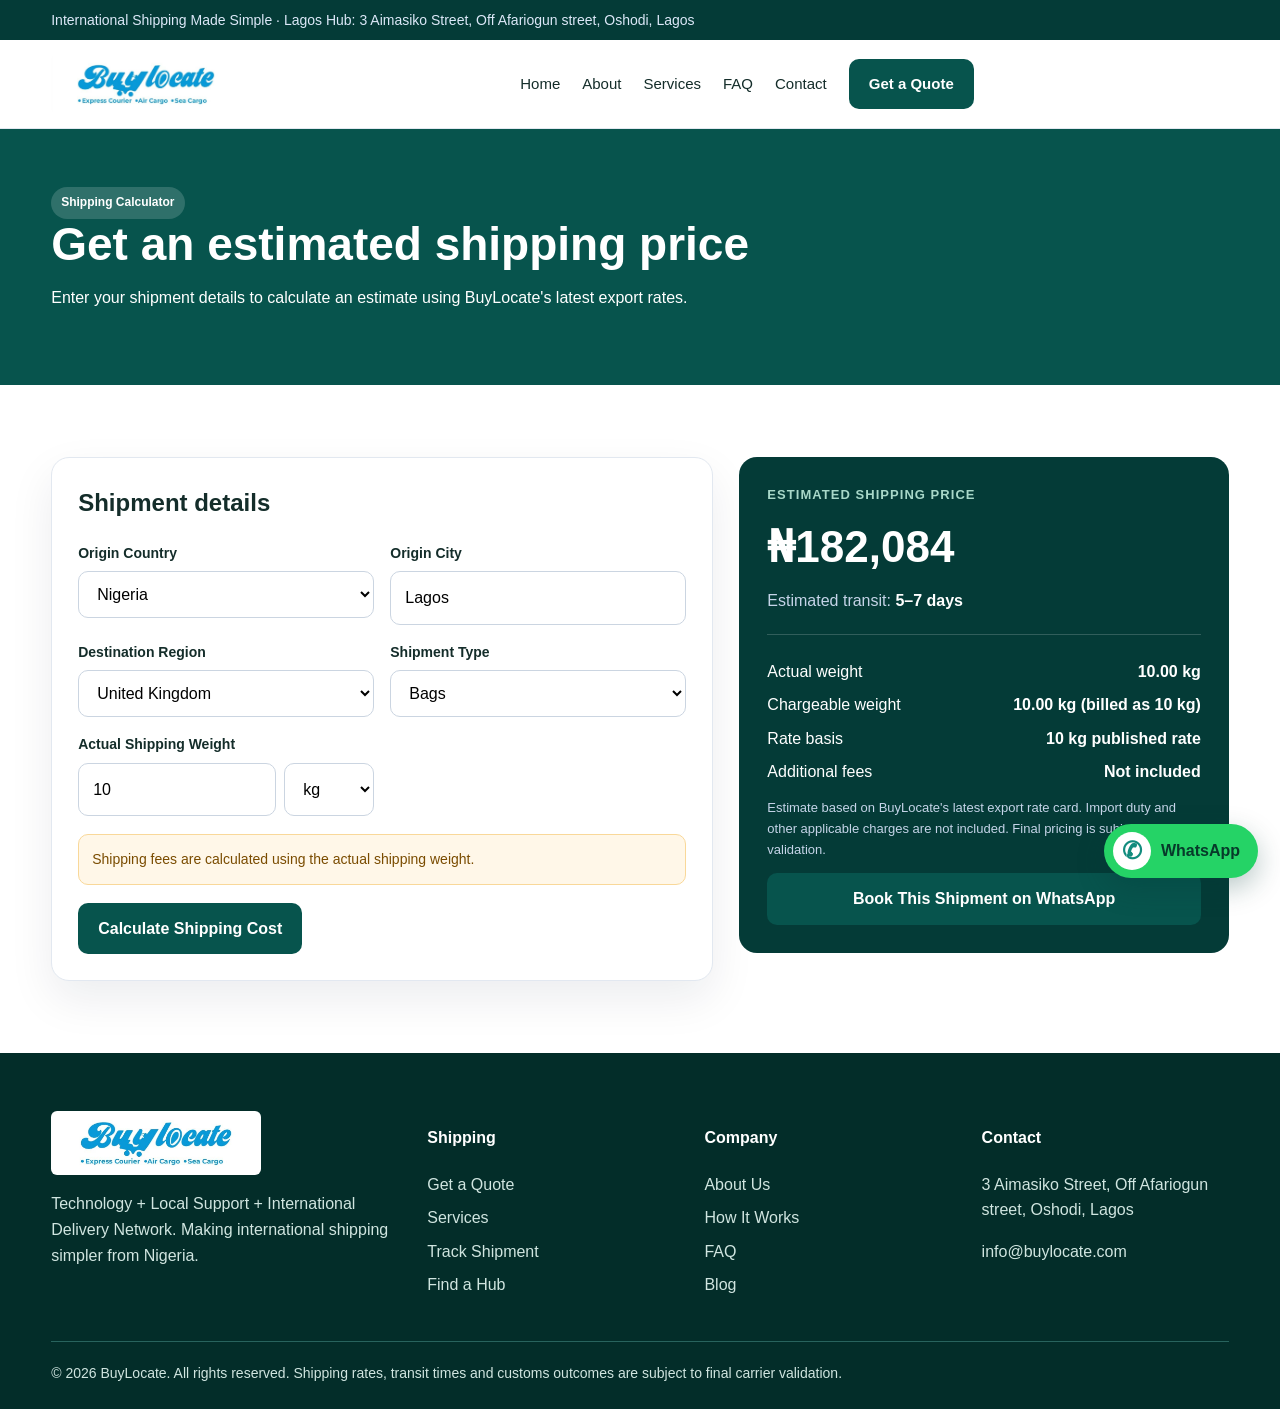
==== calculator.html @ 412a3df9 "Initial BuyLocate website" ====
<!doctype html><html lang="en"><head><meta charset="utf-8"><meta name="viewport" content="width=device-width,initial-scale=1">
<title>Calculator | BuyLocate</title><meta name="description" content="BuyLocate international shipping and logistics from Lagos, Nigeria.">
<link rel="stylesheet" href="assets/styles.css"></head><body class="quote-page">
<div class="topbar"><div class="container">International Shipping Made Simple · Lagos Hub: 3 Aimasiko Street, Off Afariogun street, Oshodi, Lagos</div></div>
<nav class="nav"><div class="container nav-inner">
<a class="logo" href="index.html" aria-label="BuyLocate home"><img src="assets/buylocate-logo.jpeg" alt="BuyLocate"></a>
<button class="mobile-toggle">☰</button>
<div class="nav-links">
<a href="index.html">Home</a><a href="about.html">About</a><a href="services.html">Services</a>
<a href="faq.html">FAQ</a><a href="contact.html">Contact</a>
<a class="btn btn-primary" href="calculator.html">Get a Quote</a>
</div></div></nav>
<div class="page-hero"><div class="container"><span class="badge">Shipping Calculator</span><h1>Get an estimated shipping price</h1><p>Enter your shipment details to calculate an estimate using BuyLocate's latest export rates.</p></div></div>
<section><div class="container calc-layout"><form id="shipping-form" class="quote-card">
<h2 style="margin-top:0">Shipment details</h2><div class="form-grid">
<div class="field"><label>Origin Country</label><select><option>Nigeria</option></select></div>
<div class="field"><label>Origin City</label><input value="Lagos"></div>
<div class="field"><label>Destination Region</label><select id="destination"><option value="zone2">West Africa</option><option value="zone3" selected>United Kingdom</option><option value="zone4">Europe</option><option value="zone5">USA &amp; North America</option><option value="zone6">Rest of Africa</option><option value="zone7">UAE &amp; Far Europe</option><option value="zone8">Asia</option><option value="zone9">Latin America &amp; Rest of the World</option></select></div>
<div class="field"><label>Shipment Type</label><select id="shipmentType"><option value="bags">Bags</option><option value="beverages">Beverages</option><option value="books">Books</option><option value="clothings">Clothings</option><option value="cosmetics">Cosmetics</option><option value="foodstuff">Foodstuff</option><option value="health">Health: Supplements/Medication</option><option value="jewellery-accessories">Jewellery/Accessories</option><option value="personal-effects">Personal Effects</option><option value="products">Products</option><option value="seasoning-spicy">Seasoning/Spicy</option><option value="shoes">Shoes</option><option value="souvenirs">Souvenirs</option><option value="others">Others</option></select></div>
<div class="field"><label>Actual Shipping Weight</label><div style="display:grid;grid-template-columns:1fr 90px;gap:8px"><input id="weight" type="number" min="0" step=".1" value="10"><select id="weightUnit"><option value="kg">kg</option><option value="lb">lb</option></select></div></div>
</div><div class="notice" style="margin:18px 0">Shipping fees are calculated using the actual shipping weight.</div>
<button class="btn btn-primary" type="submit">Calculate Shipping Cost</button></form>
<div class="result" id="quote-result"><div class="kicker">Estimated shipping price</div><div class="price" id="shippingPrice">₦0</div><div class="muted">Estimated transit: <b id="estimatedTransit" style="color:white">—</b></div>
<div class="breakdown"><div class="row"><span>Actual weight</span><b id="actualWeight">—</b></div><div class="row"><span>Chargeable weight</span><b id="chargeableWeight">—</b></div><div class="row"><span>Rate basis</span><b id="baseCharge">—</b></div><div class="row"><span>Additional fees</span><b id="handlingCharge">Not included</b></div></div>
<p class="muted" style="font-size:13px">Estimate based on BuyLocate's latest export rate card. Import duty and other applicable charges are not included. Final pricing is subject to validation.</p>
<a class="btn btn-primary" id="bookingWhatsApp" href="https://wa.me/2348060938754" target="_blank" rel="noopener noreferrer" style="width:100%;text-align:center">Book This Shipment on WhatsApp</a></div></div></section>
<footer><div class="container"><div class="footer-grid">
<div><a class="logo footer-logo" href="index.html" aria-label="BuyLocate home"><img src="assets/buylocate-logo.jpeg" alt="BuyLocate"></a><p>Technology + Local Support + International Delivery Network. Making international shipping simpler from Nigeria.</p></div>
<div><h4>Shipping</h4><a href="calculator.html">Get a Quote</a><a href="services.html">Services</a><a href="track.html">Track Shipment</a><a href="hub.html">Find a Hub</a></div>
<div><h4>Company</h4><a href="about.html">About Us</a><a href="how-it-works.html">How It Works</a><a href="faq.html">FAQ</a><a href="blog.html">Blog</a></div>
<div><h4>Contact</h4><p>3 Aimasiko Street, Off Afariogun street, Oshodi, Lagos</p><p>info@buylocate.com</p></div>
</div><div class="copyright">© 2026 BuyLocate. All rights reserved. Shipping rates, transit times and customs outcomes are subject to final carrier validation.</div></div></footer>
<script src="assets/app.js"></script></body></html>
---- assets/styles.css ----
:root{
  --navy:#043B37; --blue:#07544D; --sky:#E8F3F1; --ink:#142D2A; --muted:#64748B;
  --line:#E2E8F0; --white:#fff; --green:#0F9D6C; --orange:#FF8A00;
}
*{box-sizing:border-box}html{scroll-behavior:smooth}body{margin:0;font-family:Inter,Arial,sans-serif;color:var(--ink);background:#fff;line-height:1.6;overflow-x:hidden}img{max-width:100%}button,input,select,textarea{font:inherit}
a{text-decoration:none;color:inherit}.container{width:min(1180px,92%);margin:auto}.topbar{background:var(--navy);color:#dce8f8;font-size:14px;padding:9px 0}
.nav{position:sticky;top:0;z-index:20;background:#fff;border-bottom:1px solid var(--line)}.nav-inner{display:grid;grid-template-columns:auto 1fr;align-items:center;padding:15px 0;gap:24px}
.logo{display:block;width:190px;height:58px;overflow:hidden;border-radius:6px;background:#fff}.logo img{display:block;width:100%;height:100%;object-fit:cover;object-position:center}.footer-logo{width:210px;height:64px;margin-bottom:18px}.nav-links{display:flex;justify-content:center;gap:22px;align-items:center;font-size:15px}.nav-links a:hover{color:var(--blue)}
.btn{display:inline-flex;align-items:center;justify-content:center;min-height:44px;padding:12px 19px;border-radius:10px;font-weight:700;border:1px solid transparent;cursor:pointer}.btn-primary{background:var(--blue);color:#fff}.btn-secondary{border-color:var(--blue);color:var(--blue);background:#fff}.btn-dark{background:var(--navy);color:#fff}
.hero{background:linear-gradient(120deg,#032D29 0%,#07544D 68%,#0A7369 150%);color:#fff;padding:82px 0}.hero-grid{display:grid;grid-template-columns:1.15fr .85fr;gap:48px;align-items:center}
.kicker{font-weight:800;letter-spacing:.08em;text-transform:uppercase;font-size:13px;color:#A8D8C9}.hero h1{font-size:clamp(42px,5vw,70px);line-height:1.02;margin:12px 0 20px}.hero p{font-size:19px;color:#D7ECE7;max-width:650px}.actions{display:flex;gap:12px;flex-wrap:wrap;margin-top:28px}
.hero-card,.card,.quote-card{background:#fff;color:var(--ink);border:1px solid var(--line);border-radius:18px;padding:26px;box-shadow:0 18px 45px rgba(8,27,51,.08)}
.hero-card{background:rgba(255,255,255,.96)}.trust{display:flex;gap:12px;align-items:flex-start;margin:16px 0}.trust i{width:34px;height:34px;border-radius:10px;background:var(--sky);display:grid;place-items:center;color:var(--blue);font-style:normal;font-weight:900}
section{padding:72px 0}.section-head{max-width:720px;margin-bottom:34px}.section-head h2{font-size:38px;line-height:1.15;margin:0 0 12px;color:var(--navy)}.section-head p{color:var(--muted);margin:0}
.grid-3{display:grid;grid-template-columns:repeat(3,1fr);gap:20px}.grid-4{display:grid;grid-template-columns:repeat(4,1fr);gap:18px}.card h3{margin:8px 0}.muted{color:var(--muted)}.icon{width:48px;height:48px;border-radius:14px;background:var(--sky);color:var(--blue);display:grid;place-items:center;font-size:22px}
.band{background:#F7FAFC}.steps{display:grid;grid-template-columns:repeat(6,1fr);gap:12px}.step{position:relative;background:#fff;border:1px solid var(--line);border-radius:14px;padding:20px}.step b{display:block;color:var(--blue);font-size:13px;margin-bottom:6px}
.lugless{background:var(--navy);color:#fff;border-radius:24px;padding:42px;display:grid;grid-template-columns:1fr 1fr;gap:35px;align-items:center}.lugless p{color:#c9d7e7}
.cta{background:linear-gradient(120deg,#07544D,#043B37);color:#fff;border-radius:24px;padding:42px;text-align:center}.cta h2{margin:0 0 10px;font-size:36px}
.page-hero{background:#E8F3F1;padding:58px 0}.page-hero h1{font-size:46px;line-height:1.1;color:var(--navy);margin:0 0 12px}
.form-grid{display:grid;grid-template-columns:repeat(2,1fr);gap:16px}.field{display:flex;flex-direction:column;gap:7px}.field label{font-weight:700;font-size:14px}.field input,.field select,.field textarea{width:100%;padding:13px 14px;border:1px solid #CBD5E1;border-radius:10px;font:inherit;background:#fff}.field small{color:var(--muted)}
.calc-layout{display:grid;grid-template-columns:1.15fr .85fr;gap:26px;align-items:start}.result{background:var(--navy);color:#fff;border-radius:18px;padding:28px;position:sticky;top:96px}.price{font-size:44px;font-weight:900;margin:6px 0}.result .muted{color:#c5d4e8}.breakdown{border-top:1px solid rgba(255,255,255,.18);margin-top:20px;padding-top:16px}.row{display:flex;justify-content:space-between;gap:20px;margin:8px 0}.notice{background:#FFF7E8;border:1px solid #F9D899;color:#7A4C00;padding:13px;border-radius:10px;font-size:14px}
.faq-grid{display:grid;grid-template-columns:repeat(2,minmax(0,1fr));gap:24px;align-items:start}.faq-column{display:grid;gap:16px}.faq details{border:1px solid var(--line);border-radius:14px;padding:0 20px;background:#fff;box-shadow:0 10px 28px rgba(8,27,51,.05)}.faq summary{font-weight:800;cursor:pointer;color:var(--navy);padding:19px 34px 19px 0;position:relative;list-style:none}.faq summary::-webkit-details-marker{display:none}.faq summary::after{content:'+';position:absolute;right:0;top:15px;color:var(--blue);font-size:24px;line-height:1}.faq details[open] summary::after{content:'−'}.faq details p{margin:0;padding:0 0 19px;color:var(--muted)}.faq details a{color:var(--blue);font-weight:700}.faq details a:hover{text-decoration:underline}
.faq-whatsapp{grid-column:1/-1;margin-top:24px;padding:28px 32px;border-radius:18px;background:linear-gradient(120deg,#07544D,#043B37);color:#fff;display:flex;justify-content:space-between;align-items:center;gap:24px}.faq-whatsapp h2{margin:0 0 5px;font-size:27px}.faq-whatsapp p{margin:0;color:#D7ECE7}.whatsapp-btn{background:#25D366;color:#072B25;white-space:nowrap;padding:13px 20px}.whatsapp-btn:hover{background:#fff}
.faq-page .page-hero{background:#07544D}.faq-page .page-hero h1{color:#fff}.faq-page .page-hero p{color:#D7ECE7}
.contact-page .page-hero{background:#07544D}.contact-page .page-hero h1{color:#fff}.contact-page .page-hero p{color:#fff}
.about-page .page-hero,.services-page .page-hero{background:#07544D}.about-page .page-hero h1,.services-page .page-hero h1{color:#fff}.about-page .page-hero p,.services-page .page-hero p{color:#fff}
.services-page .services-hero{position:relative;background:linear-gradient(90deg,rgba(3,54,50,.94) 0%,rgba(3,54,50,.78) 46%,rgba(3,54,50,.28) 100%),url('services-hero-ups.png') center 51%/cover no-repeat;padding:92px 0}.services-hero .container{position:relative}.services-hero p{max-width:620px;font-size:18px}.service-card{padding:0;overflow:hidden;display:flex;flex-direction:column;min-width:0}.service-card>img{display:block;width:100%;max-width:100%;height:auto;aspect-ratio:16/9;object-fit:cover;flex:none}.service-card-content{padding:24px;display:flex;flex-direction:column;align-items:flex-start;flex:1}.service-card-content h3{margin:14px 0 8px}.service-card-content p{margin:0}.service-card-content .btn{margin-top:auto;transform:translateY(10px)}
.about-hero{text-align:center;padding:72px 0}.about-hero .badge{background:rgba(255,255,255,.14);color:#fff}.about-hero h1{font-size:52px;margin-top:14px}.about-hero p{font-size:20px;margin:0}.about-story-grid,.about-global-grid{display:grid;grid-template-columns:1.05fr .95fr;gap:58px;align-items:center}.about-story-grid>img,.about-global-grid>img{width:100%;height:470px;object-fit:cover;border-radius:20px;box-shadow:0 20px 50px rgba(4,59,55,.13)}.about-label{color:#07544D!important;font-size:12px!important;font-weight:900;letter-spacing:.12em;margin:0 0 7px!important}.about-story h2,.who-we-serve h2,.about-global h2{font-size:38px;line-height:1.18;color:#043B37;margin:0 0 18px}.about-story-grid>div>p:not(.about-label),.about-global-grid>div>p:not(.about-label){color:#536863}.about-stats{display:grid;grid-template-columns:repeat(3,1fr);gap:12px;margin-top:26px}.about-stats div{padding:16px;border-radius:12px;background:#E8F3F1}.about-stats strong{display:block;color:#07544D;font-size:27px}.about-stats span{font-size:12px;color:#536863}.about-promise{padding:55px 0;background:#07544D;color:#fff;text-align:center}.about-promise p{font-size:12px;font-weight:900;letter-spacing:.13em;color:#A8D8C9;margin:0}.about-promise h2{font-size:36px;margin:8px 0}.about-promise span{display:block;color:#D7ECE7;margin-bottom:23px}.about-promise .btn{background:#fff;color:#07544D}.who-we-serve{background:#F4F8F7}.who-we-serve .section-head{max-width:760px}.serve-grid{display:grid;grid-template-columns:repeat(3,1fr);gap:20px}.serve-grid article{background:#fff;border:1px solid #D9E7E4;border-radius:16px;padding:24px}.serve-grid i{width:48px;height:48px;border-radius:50%;display:grid;place-items:center;background:#07544D;color:#fff;font-style:normal;font-size:21px}.serve-grid h3{color:#043B37;margin:14px 0 6px}.serve-grid p{color:#64748B;margin:0}.about-global{padding:82px 0}.about-global-grid>img{height:420px}.about-global ul{padding:0;list-style:none;margin:22px 0}.about-global li{margin:10px 0;padding-left:28px;position:relative;color:#425954}.about-global li:before{content:'✓';position:absolute;left:0;color:#07544D;font-weight:900}
.quote-page .page-hero{background:#07544D}.quote-page .page-hero h1{color:#fff}.quote-page .page-hero p{color:#fff}.quote-page .page-hero .badge{background:rgba(255,255,255,.16);color:#fff}
footer{background:#032D29;color:#D0E5E0;padding:50px 0 25px}.footer-grid{display:grid;grid-template-columns:1.4fr 1fr 1fr 1fr;gap:30px}.footer-grid h4{color:#fff}.footer-grid a{display:block;margin:8px 0;color:#D0E5E0}.copyright{border-top:1px solid #28635D;margin-top:35px;padding-top:20px;font-size:14px}
.mobile-toggle{display:none;background:none;border:0;font-size:26px}
.badge{display:inline-flex;padding:6px 10px;border-radius:999px;background:var(--sky);color:var(--blue);font-size:12px;font-weight:800}
.contact-hero{text-align:center;padding:50px 0}.contact-hero p{margin:0 auto;max-width:620px}.contact-section{padding:68px 0 78px}.contact-layout{display:grid;grid-template-columns:1fr 1fr;gap:70px;align-items:start}.contact-eyebrow{display:block;color:#07544D;font-size:12px;font-weight:900;letter-spacing:.12em;margin-bottom:8px}.contact-intro h2,.map-title h2{color:#043B37;font-size:34px;line-height:1.16;margin:0 0 13px}.contact-lead{color:var(--muted);max-width:570px;margin:0 0 30px}.contact-detail-grid{display:grid;grid-template-columns:1fr 1fr;gap:24px 20px}.contact-detail{display:flex;align-items:flex-start;gap:12px;color:var(--ink)}.contact-detail i{flex:0 0 38px;width:38px;height:38px;border-radius:9px;display:grid;place-items:center;background:#07544D;color:#fff;font-style:normal;font-weight:900}.contact-detail span{display:flex;flex-direction:column;line-height:1.35}.contact-detail b{font-size:14px;color:#043B37}.contact-detail small{color:var(--muted);font-size:12px;margin-top:2px}.contact-socials{display:flex;align-items:center;gap:12px;border-top:1px solid var(--line);margin-top:30px;padding-top:20px}.contact-socials>b{font-size:13px;margin-right:8px}.contact-socials a{width:30px;height:30px;border-radius:50%;display:grid;place-items:center;background:#E8F3F1;color:#07544D;font-weight:900}.contact-socials a:hover{background:#07544D;color:#fff}.contact-form{background:#E8F3F1;border-radius:14px;padding:26px;box-shadow:none}.contact-form .form-grid{gap:14px}.contact-form .field{gap:5px;margin-bottom:14px}.contact-form .field label{font-size:12px;color:#043B37}.contact-form .field input,.contact-form .field textarea{border:0;border-radius:7px;padding:12px 13px;box-shadow:0 1px 0 rgba(7,84,77,.08)}.contact-form textarea{resize:vertical}.contact-form .btn{min-height:40px;border-radius:6px;padding:10px 18px}.map-section{margin-top:70px}.map-title{display:flex;justify-content:space-between;align-items:end;gap:30px;margin-bottom:20px}.map-title h2{margin:0}.map-title p{color:var(--muted);max-width:390px;margin:0;text-align:right}.map-frame{overflow:hidden;border-radius:14px;border:1px solid var(--line);box-shadow:0 18px 45px rgba(8,27,51,.08);line-height:0}.map-frame iframe{display:block}
@media(max-width:900px){.hero-grid,.calc-layout,.lugless,.faq-grid,.contact-layout{grid-template-columns:1fr}.contact-layout{gap:42px}.grid-3{grid-template-columns:1fr 1fr}.grid-4{grid-template-columns:1fr 1fr}.steps{grid-template-columns:1fr 1fr 1fr}.footer-grid{grid-template-columns:1fr 1fr}.nav-inner{display:flex;justify-content:space-between;position:relative}.nav-links{display:none}.mobile-toggle{display:block;min-width:44px;min-height:44px;color:var(--navy);cursor:pointer}.nav-links.open{display:flex;position:absolute;left:-4%;right:-4%;top:100%;max-height:calc(100vh - 78px);overflow-y:auto;background:#fff;align-items:stretch;gap:4px;flex-direction:column;padding:16px 4%;border-bottom:1px solid var(--line);box-shadow:0 16px 30px rgba(4,59,55,.12)}.nav-links.open a{padding:11px 10px}.nav-links.open .btn{margin-top:6px}.result{position:static}.calc-layout>*{min-width:0}}
@media(max-width:600px){.topbar{text-align:center;font-size:12px;line-height:1.4}.container{width:min(100% - 32px,1180px)}section{padding:50px 0}.hero{padding:52px 0}.grid-3,.grid-4,.steps,.form-grid,.footer-grid,.contact-detail-grid{grid-template-columns:1fr}.page-hero{padding:44px 0}.services-page .services-hero{padding:64px 0;background-position:60% center}.page-hero h1{font-size:36px}.hero h1{font-size:42px}.logo{width:155px;height:48px}.footer-logo{width:190px;height:58px}.hero-card,.card,.quote-card{padding:20px}.service-card{padding:0}.service-card-content{padding:20px}.section-head h2{font-size:31px}.cta,.lugless{padding:28px}.cta h2{font-size:29px}.field input,.field select,.field textarea{font-size:16px}.price{font-size:38px}.row{align-items:flex-start}.row b{text-align:right}.faq-whatsapp{align-items:flex-start;flex-direction:column;padding:24px}.whatsapp-btn{width:100%;text-align:center}.contact-section{padding-top:48px}.contact-intro h2,.map-title h2{font-size:29px}.contact-form{padding:20px;max-width:none}.map-title{align-items:flex-start;flex-direction:column;gap:8px}.map-title p{text-align:left}.map-frame iframe{height:330px}}

/* Premium landing page */
.home-page{background:#fff;color:#0a2233}.premium-nav{position:relative}.premium-nav .nav-inner{min-height:92px}.premium-nav .nav-links{gap:30px}.premium-nav .nav-links>a:not(.btn){font-weight:700}.premium-nav .active{color:#07544d;position:relative}.premium-nav .active:after{content:'';position:absolute;left:0;right:0;bottom:-10px;height:2px;background:#07544d}.nav-quote{background:#034f48;border-radius:10px;padding:14px 20px;box-shadow:0 8px 20px rgba(3,79,72,.18)}
.premium-hero{position:relative;min-height:600px;padding:0;background:url('logistics-hero.png') center/cover no-repeat;color:#fff;display:flex;align-items:center}.premium-hero-shade{position:absolute;inset:0;background:linear-gradient(90deg,rgba(4,24,34,.92),rgba(4,24,34,.62) 44%,rgba(4,24,34,.1) 76%)}.premium-hero-content{position:relative;padding:80px 0 112px}.hero-eyebrow{margin:0 0 12px;font-size:13px;letter-spacing:.15em;text-transform:uppercase;font-weight:800;color:#b6df9b}.premium-hero h1{font-size:clamp(48px,6vw,78px);line-height:1.08;margin:0;letter-spacing:-.035em;max-width:680px}.premium-hero h1 span{color:#b8dd9d}.hero-lead{font-size:20px;font-weight:700;margin:24px 0}.premium-actions{display:flex;align-items:center;gap:24px;flex-wrap:wrap}.btn-accent{background:#93c95e;color:#082b2b;padding:15px 23px}.video-link{display:flex;gap:10px;align-items:center;font-weight:700}.video-link i{width:42px;height:42px;border:1px solid #fff;border-radius:50%;display:grid;place-items:center;font-style:normal;font-size:13px}.hero-dots{position:absolute;bottom:74px;left:50%;display:flex;gap:10px}.hero-dots i{width:11px;height:11px;border-radius:50%;background:#fff}.hero-dots .active{background:#91c95d}
.service-float-wrap{padding:0;position:relative;margin-top:-60px;z-index:3}.service-float{background:#fff;border:1px solid #dce5e4;border-radius:18px;display:grid;grid-template-columns:repeat(4,1fr);box-shadow:0 18px 55px rgba(9,39,49,.12);padding:28px 20px}.service-float article{text-align:center;padding:0 26px;border-right:1px solid #dce5e4}.service-float article:last-child{border:0}.round-icon{width:62px;height:62px;margin:0 auto 12px;border-radius:50%;display:grid;place-items:center;background:#07544d;color:#fff;font-size:28px}.service-float h3{margin:5px 0}.service-float p{font-size:14px;line-height:1.5;color:#4f616c;min-height:66px}.service-float a{display:inline-flex;background:#07544d;color:#fff;padding:9px 16px;border-radius:7px;font-size:13px;font-weight:800}.service-float a:hover,.premium-section-head>a:hover{background:#91c95d;color:#082b2b}
.home-calculator{background:#edf6f4;padding:72px 0}.home-calculator-heading{max-width:720px;margin-bottom:28px}.home-calculator-heading h2{margin:4px 0 10px;font-size:38px;line-height:1.15;color:#073c39}.home-calculator-heading>p:last-child{margin:0;color:#52666b;font-size:17px}.home-calculator+.service-float-wrap{margin-top:0;padding:64px 0}
.premium-about{padding:74px 0 82px}.about-showcase{display:grid;grid-template-columns:70px 1.2fr .85fr;gap:34px;align-items:center}.about-showcase>img{width:100%;height:390px;object-fit:cover;border-radius:12px}.route-mark{font-size:34px;color:#07544d;display:flex;flex-direction:column;align-items:center}.route-mark span{height:220px;width:55px;border-left:2px dashed #07544d;border-radius:50%;margin:5px 0}.route-mark b{font-size:35px}.section-kicker,.premium-section-head p{color:#86be58;font-size:12px;font-weight:900;letter-spacing:.1em;margin:0 0 4px}.about-copy h2{font-size:34px;line-height:1.15;margin:8px 0 18px}.about-copy>p:not(.section-kicker){color:#51626b}.contact-panel{background:#07544d;color:#fff;border-radius:10px;padding:18px 22px;margin-top:24px}.contact-panel div{display:flex;align-items:center;gap:16px;padding:9px 0}.contact-panel div+div{border-top:1px solid rgba(255,255,255,.4)}.contact-panel i{font-size:30px;font-style:normal}.contact-panel span{font-size:13px}.contact-panel strong{display:block;font-size:15px}
.premium-services{background:linear-gradient(125deg,#06443f,#00645c);color:#fff;padding:48px 0 56px}.premium-section-head{display:flex;justify-content:space-between;align-items:center;margin-bottom:26px}.premium-section-head h2{margin:0;font-size:30px;line-height:1.18}.premium-section-head>a{border:1px solid rgba(255,255,255,.75);padding:11px 18px;border-radius:7px;font-weight:800;font-size:13px}.image-card-grid{display:grid;grid-template-columns:repeat(4,1fr);gap:16px}.image-service{height:280px;border-radius:11px;position:relative;overflow:hidden;border:1px solid rgba(255,255,255,.55);background-size:cover;background-position:center;display:flex;align-items:flex-end;padding:18px;color:#fff}.image-service:before{content:'';position:absolute;inset:0;background:linear-gradient(0deg,rgba(3,27,31,.95),rgba(3,27,31,0) 68%)}.image-service span,.image-service i{position:relative}.image-service span{max-width:78%}.image-service b{display:block;font-size:18px}.image-service small{display:block;font-size:13px;line-height:1.35;margin-top:4px}.image-service i{margin-left:auto;width:38px;height:38px;border-radius:50%;display:grid;place-items:center;background:#95ca5d;color:#092b2b;font-style:normal;font-weight:900}.image-service:hover{transform:translateY(-4px);transition:.25s}.image-service.road{background-image:url('service-courier.jpg');background-position:center}.image-service.air{background-image:url('service-air.jpg');background-position:center}.image-service.luggage{background-image:url('service-parcels.jpg');background-position:center}.image-service.ocean{background-image:url('logistics-port.png');background-position:78% center}

.testimonials-section{padding:70px 0 82px;background:#F4F8F7}.testimonial-heading{text-align:center;max-width:680px;margin:0 auto 28px}.testimonial-heading>p{color:#07544D;font-size:12px;font-weight:900;letter-spacing:.12em;margin:0 0 5px}.testimonial-heading h2{font-size:38px;margin:0 0 8px;color:#043B37}.testimonial-heading span{color:var(--muted)}.testimonial-controls{display:flex;justify-content:center;gap:10px;margin-top:20px}.testimonial-controls button{width:42px;height:42px;border-radius:50%;border:1px solid #07544D;background:#fff;color:#07544D;font-size:20px;cursor:pointer}.testimonial-controls button:hover{background:#07544D;color:#fff}.testimonial-viewport{overflow-x:auto;scroll-behavior:smooth;scroll-snap-type:x mandatory;scrollbar-width:none;padding:8px 2px 20px}.testimonial-viewport::-webkit-scrollbar{display:none}.testimonial-grid{display:flex;gap:20px}.testimonial-grid article{flex:0 0 calc((100% - 40px)/3);scroll-snap-align:start;background:#fff;border:1px solid #D9E7E4;border-radius:16px;padding:25px;box-shadow:0 14px 34px rgba(4,59,55,.07)}.rating{color:#F2A900;letter-spacing:.08em}.rating b{color:#043B37;letter-spacing:0;margin-left:8px;font-size:13px}.testimonial-grid blockquote{margin:18px 0 22px;color:#425954;line-height:1.65;font-size:15px}.reviewer{display:flex;gap:12px;align-items:center}.reviewer i{width:42px;height:42px;border-radius:50%;display:grid;place-items:center;background:#07544D;color:#fff;font-style:normal;font-weight:900}.reviewer span{display:flex;flex-direction:column}.reviewer b{color:#043B37}.reviewer small{color:var(--muted)}
@media(max-width:1050px){.premium-nav .nav-links{gap:16px}.service-float article{padding:0 14px}.about-showcase{grid-template-columns:40px 1fr 1fr}.image-card-grid{grid-template-columns:repeat(2,1fr)}.testimonial-grid article{flex-basis:calc((100% - 20px)/2)}}
@media(max-width:900px){.premium-nav .nav-inner{display:flex}.premium-nav .nav-links{justify-content:flex-start}.premium-hero{min-height:570px}.service-float{grid-template-columns:1fr 1fr}.service-float article:nth-child(2){border-right:0}.service-float article:nth-child(-n+2){padding-bottom:24px;margin-bottom:24px;border-bottom:1px solid #dce5e4}.about-showcase{grid-template-columns:1fr}.route-mark{display:none}.about-showcase>img{height:330px}}
@media(max-width:600px){.premium-hero{min-height:520px;background-position:64% center}.premium-hero-content{padding:70px 0 100px}.premium-hero h1{font-size:44px}.service-float-wrap{margin-top:-42px}.service-float{grid-template-columns:1fr;padding:24px}.service-float article{border-right:0;border-bottom:1px solid #dce5e4!important;padding:20px 8px!important;margin:0!important}.service-float article:last-child{border-bottom:0!important}.service-float p{min-height:0}.about-showcase>img{height:250px}.about-copy h2{font-size:29px}.premium-section-head{align-items:flex-end;gap:16px}.premium-section-head h2{font-size:24px}.image-card-grid{grid-template-columns:1fr}.image-service{height:250px}.testimonial-heading h2{font-size:31px}.testimonial-grid article{flex-basis:100%}}
@media(max-width:900px){.about-story-grid,.about-global-grid{grid-template-columns:1fr}.about-story-grid>img{order:-1;height:360px}.about-global-grid>img{height:340px}.serve-grid{grid-template-columns:repeat(2,1fr)}}
@media(max-width:600px){.about-hero{padding:54px 0}.about-hero h1{font-size:42px}.about-story h2,.who-we-serve h2,.about-global h2{font-size:31px}.about-story-grid>img,.about-global-grid>img{height:270px}.about-stats,.serve-grid{grid-template-columns:1fr}.about-promise h2{font-size:30px}.about-promise{padding:44px 0}}

.floating-whatsapp{position:fixed;right:max(22px,env(safe-area-inset-right));bottom:max(22px,env(safe-area-inset-bottom));z-index:100;display:flex;align-items:center;gap:10px;min-height:54px;padding:8px 18px 8px 9px;border-radius:999px;background:#25D366;color:#073A2A;box-shadow:0 10px 28px rgba(4,59,55,.28);font-weight:800;transition:transform .2s,box-shadow .2s}.floating-whatsapp span{display:grid;place-items:center;width:38px;height:38px;border-radius:50%;background:#fff;color:#128C7E;font-size:24px}.floating-whatsapp:hover{transform:translateY(-3px);box-shadow:0 14px 34px rgba(4,59,55,.34)}.floating-whatsapp:focus-visible{outline:3px solid #fff;outline-offset:3px}
@media(max-width:600px){.floating-whatsapp{right:max(14px,env(safe-area-inset-right));bottom:max(14px,env(safe-area-inset-bottom));width:54px;height:54px;min-height:54px;padding:8px;border-radius:50%}.floating-whatsapp span{width:38px;height:38px}.floating-whatsapp b{position:absolute;width:1px;height:1px;overflow:hidden;clip:rect(0 0 0 0);white-space:nowrap}}
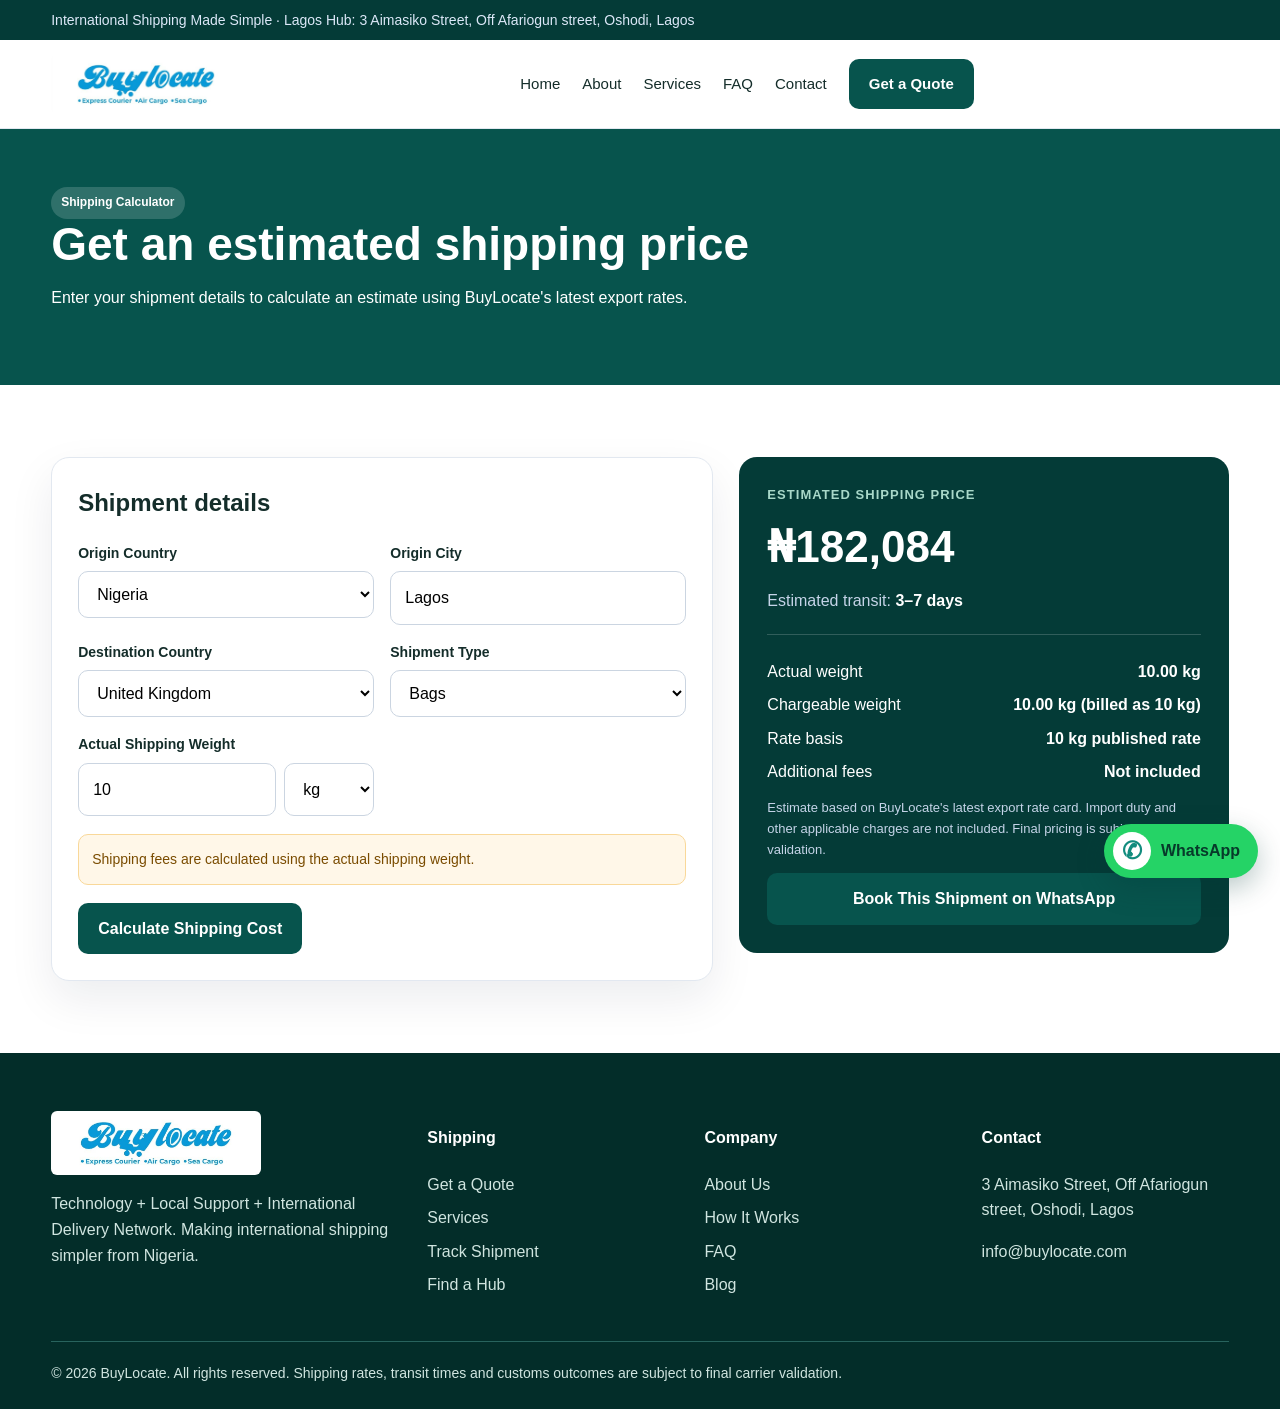
==== commit 752fbf44: "Update shipping destinations and transit estimate, simplify homepage" ====
--- a/calculator.html
+++ b/calculator.html
@@ -15,12 +15,12 @@
 <h2 style="margin-top:0">Shipment details</h2><div class="form-grid">
 <div class="field"><label>Origin Country</label><select><option>Nigeria</option></select></div>
 <div class="field"><label>Origin City</label><input value="Lagos"></div>
-<div class="field"><label>Destination Region</label><select id="destination"><option value="zone2">West Africa</option><option value="zone3" selected>United Kingdom</option><option value="zone4">Europe</option><option value="zone5">USA &amp; North America</option><option value="zone6">Rest of Africa</option><option value="zone7">UAE &amp; Far Europe</option><option value="zone8">Asia</option><option value="zone9">Latin America &amp; Rest of the World</option></select></div>
+<div class="field"><label for="destination">Destination Country</label><select id="destination" required><option value="United Kingdom">United Kingdom</option></select></div>
 <div class="field"><label>Shipment Type</label><select id="shipmentType"><option value="bags">Bags</option><option value="beverages">Beverages</option><option value="books">Books</option><option value="clothings">Clothings</option><option value="cosmetics">Cosmetics</option><option value="foodstuff">Foodstuff</option><option value="health">Health: Supplements/Medication</option><option value="jewellery-accessories">Jewellery/Accessories</option><option value="personal-effects">Personal Effects</option><option value="products">Products</option><option value="seasoning-spicy">Seasoning/Spicy</option><option value="shoes">Shoes</option><option value="souvenirs">Souvenirs</option><option value="others">Others</option></select></div>
 <div class="field"><label>Actual Shipping Weight</label><div style="display:grid;grid-template-columns:1fr 90px;gap:8px"><input id="weight" type="number" min="0" step=".1" value="10"><select id="weightUnit"><option value="kg">kg</option><option value="lb">lb</option></select></div></div>
 </div><div class="notice" style="margin:18px 0">Shipping fees are calculated using the actual shipping weight.</div>
 <button class="btn btn-primary" type="submit">Calculate Shipping Cost</button></form>
-<div class="result" id="quote-result"><div class="kicker">Estimated shipping price</div><div class="price" id="shippingPrice">₦0</div><div class="muted">Estimated transit: <b id="estimatedTransit" style="color:white">—</b></div>
+<div class="result" id="quote-result"><div class="kicker">Estimated shipping price</div><div class="price" id="shippingPrice">₦0</div><div class="muted">Estimated transit: <b id="estimatedTransit" style="color:white">3–7 days</b></div>
 <div class="breakdown"><div class="row"><span>Actual weight</span><b id="actualWeight">—</b></div><div class="row"><span>Chargeable weight</span><b id="chargeableWeight">—</b></div><div class="row"><span>Rate basis</span><b id="baseCharge">—</b></div><div class="row"><span>Additional fees</span><b id="handlingCharge">Not included</b></div></div>
 <p class="muted" style="font-size:13px">Estimate based on BuyLocate's latest export rate card. Import duty and other applicable charges are not included. Final pricing is subject to validation.</p>
 <a class="btn btn-primary" id="bookingWhatsApp" href="https://wa.me/2348060938754" target="_blank" rel="noopener noreferrer" style="width:100%;text-align:center">Book This Shipment on WhatsApp</a></div></div></section>
@@ -30,4 +30,5 @@
 <div><h4>Company</h4><a href="about.html">About Us</a><a href="how-it-works.html">How It Works</a><a href="faq.html">FAQ</a><a href="blog.html">Blog</a></div>
 <div><h4>Contact</h4><p>3 Aimasiko Street, Off Afariogun street, Oshodi, Lagos</p><p>info@buylocate.com</p></div>
 </div><div class="copyright">© 2026 BuyLocate. All rights reserved. Shipping rates, transit times and customs outcomes are subject to final carrier validation.</div></div></footer>
+<script src="assets/shipping-destinations.js"></script>
 <script src="assets/app.js"></script></body></html>
